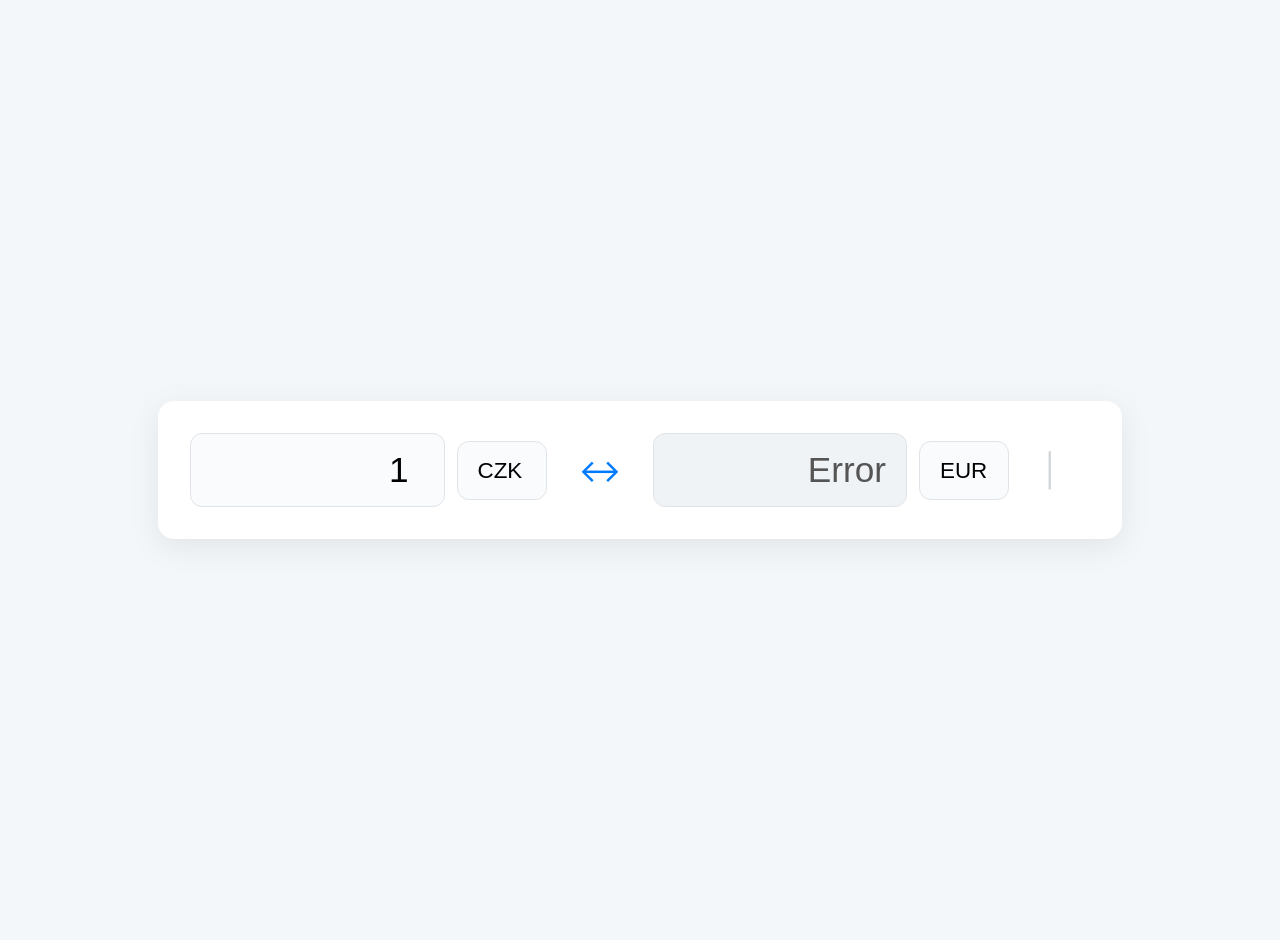
==== index.html @ b8d3005a "added static page conversion and extension support" ====
<!DOCTYPE html>
<html lang="en">
<head>
    <meta charset="UTF-8">
    <meta name="viewport" content="width=device-width, initial-scale=1.0">
    <title>Currency Converter</title>
    <link href="https://fonts.googleapis.com/css2?family=Inter:wght@400;500;600&display=swap" rel="stylesheet">
    <style>
        body {
            font-family: 'Inter', sans-serif;
            background-color: #f4f7fa;
            display: flex;
            justify-content: center;
            align-items: center;
            min-height: 100vh;
            margin: 0;
            padding: 20px;
            color: #333;
        }
        .container {
            background: white;
            padding: 32px;
            border-radius: 16px;
            box-shadow: 0 8px 32px rgba(0, 0, 0, 0.08);
            max-width: 900px;
            width: 100%;
            transition: all 0.3s ease;
        }
        .main {
            display: flex;
            align-items: center;
            justify-content: space-between;
            flex-wrap: wrap;
            gap: 20px;
        }
        .from-group, .to-group {
            display: flex;
            align-items: center;
            flex: 1;
            min-width: 250px;
        }
        input {
            font-size: 2.2rem;
            font-weight: 500;
            padding: 16px 20px;
            width: 100%;
            max-width: 240px;
            border: 1px solid #e0e4e8;
            border-radius: 12px;
            margin-right: 12px;
            text-align: right;
            background: #fafbfc;
            transition: border 0.2s ease;
        }
        input:focus {
            border-color: #007aff;
            outline: none;
        }
        input:disabled {
            background: #f0f3f6;
            color: #555;
        }
        select {
            font-size: 1.4rem;
            font-weight: 500;
            padding: 16px 20px;
            border: 1px solid #e0e4e8;
            border-radius: 12px;
            background: #fafbfc;
            cursor: pointer;
            appearance: none;
            transition: border 0.2s ease;
        }
        select:focus {
            border-color: #007aff;
            outline: none;
        }
        .swap {
            font-size: 2rem;
            cursor: pointer;
            color: #007aff;
            padding: 12px;
            border-radius: 50%;
            transition: background 0.2s ease, transform 0.2s ease;
        }
        .swap:hover {
            background: #e6f0ff;
            transform: rotate(180deg);
        }
        .separator {
            font-size: 2rem;
            color: #d0d4d8;
            margin: 0 16px;
        }
        .alt-group {
            display: flex;
            flex-direction: column;
            gap: 8px;
        }
        .alt {
            color: #6b7a8a;
            font-size: 1.1rem;
            font-weight: 400;
            white-space: nowrap;
        }
        @media (max-width: 768px) {
            .main {
                flex-direction: column;
                align-items: stretch;
            }
            .from-group, .to-group {
                min-width: auto;
            }
            input {
                max-width: none;
                font-size: 2rem;
            }
            select {
                font-size: 1.3rem;
            }
            .swap {
                margin: 16px 0;
                align-self: center;
            }
            .separator {
                display: none;
            }
            .alt-group {
                margin-top: 20px;
                align-self: flex-start;
            }
        }
        /* Dark mode */
        @media (prefers-color-scheme: dark) {
            body {
                background-color: #1a1d21;
                color: #e0e4e8;
            }
            .container {
                background: #24272b;
                box-shadow: 0 8px 32px rgba(0, 0, 0, 0.2);
            }
            input {
                background: #2c3034;
                border-color: #3a3e42;
                color: #e0e4e8;
            }
            input:disabled {
                background: #33373b;
                color: #a0a4a8;
            }
            select {
                background: #2c3034;
                border-color: #3a3e42;
                color: #e0e4e8;
            }
            .swap {
                color: #4da6ff;
            }
            .swap:hover {
                background: #2a3a4a;
            }
            .separator {
                color: #4a4e52;
            }
            .alt {
                color: #a0a4a8;
            }
        }
    </style>
</head>
<body>
    <div class="container">
        <div class="main">
            <div class="from-group">
                <input id="from-amount" type="number" value="1" min="0">
                <select id="from-curr">
                    <option selected>CZK</option>
                    <option>USD</option>
                    <option>EUR</option>
                    <option>CAD</option>
                    <option>ETH</option>
                    <option>BTC</option>
                    <option>SOL</option>
                </select>
            </div>
            <span class="swap" onclick="swapCurr()">&#x2194;</span>
            <div class="to-group">
                <input id="to-amount" type="text" disabled>
                <select id="to-curr">
                    <option>CZK</option>
                    <option>USD</option>
                    <option selected>EUR</option>
                    <option>CAD</option>
                    <option>ETH</option>
                    <option>BTC</option>
                    <option>SOL</option>
                </select>
            </div>
            <span class="separator">|</span>
            <div id="alternatives" class="alt-group"></div>
        </div>
    </div>
    <script>
        const currencies = ['CZK', 'USD', 'EUR', 'CAD', 'ETH', 'BTC', 'SOL'];
        const crypto = ['ETH', 'BTC', 'SOL'];

        function swapCurr() {
            const fromCurr = document.getElementById('from-curr');
            const toCurr = document.getElementById('to-curr');
            const temp = fromCurr.value;
            fromCurr.value = toCurr.value;
            toCurr.value = temp;
            updateConversion();
        }

        async function updateConversion() {
            const amount = parseFloat(document.getElementById('from-amount').value) || 1;
            const from = document.getElementById('from-curr').value;
            const to = document.getElementById('to-curr').value;
            const tsyms = currencies.filter(c => c !== from).join(',');
            const url = `https://min-api.cryptocompare.com/data/price?fsym=${from}&tsyms=${tsyms}`;

            try {
                const resp = await fetch(url);
                const data = await resp.json();
                if (data.Response === 'Error') {
                    throw new Error(data.Message);
                }

                const rate = data[to];
                const decimals = crypto.includes(to) ? 8 : 2;
                const toAmount = (amount * rate).toFixed(decimals);
                document.getElementById('to-amount').value = toAmount;

                const altDiv = document.getElementById('alternatives');
                altDiv.innerHTML = '';
                for (const curr in data) {
                    if (curr !== to) {
                        const altRate = data[curr];
                        const altDecimals = crypto.includes(curr) ? 8 : 2;
                        const altAmount = (amount * altRate).toFixed(altDecimals);
                        const p = document.createElement('div');
                        p.className = 'alt';
                        p.textContent = `(${altAmount} ${curr})`;
                        altDiv.appendChild(p);
                    }
                }
            } catch (e) {
                console.error(e);
                document.getElementById('to-amount').value = 'Error';
                document.getElementById('alternatives').innerHTML = '';
            }
        }

        document.getElementById('from-amount').addEventListener('input', updateConversion);
        document.getElementById('from-curr').addEventListener('change', updateConversion);
        document.getElementById('to-curr').addEventListener('change', updateConversion);
        updateConversion();
    </script>
</body>
</html>
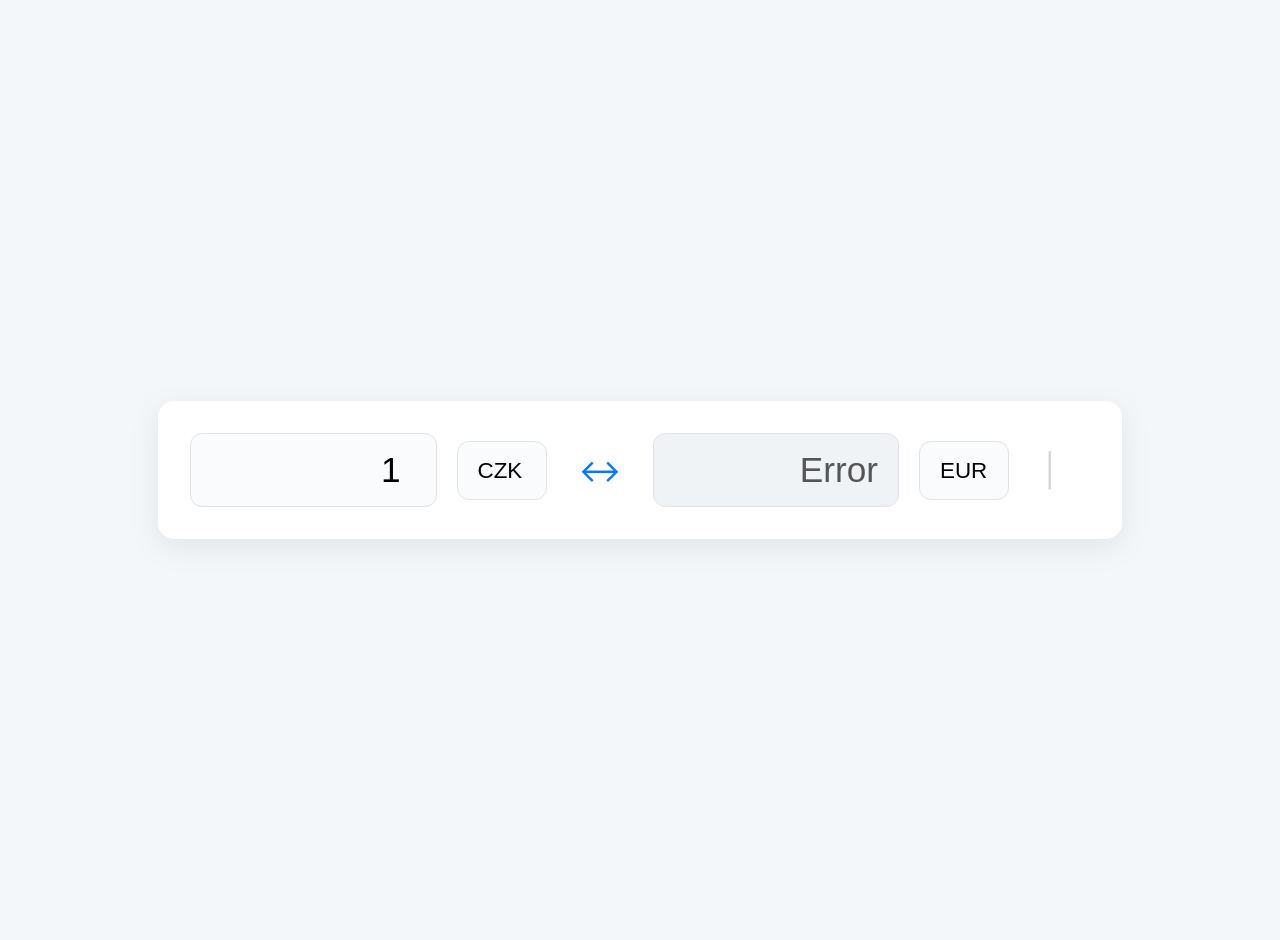
==== commit af247d84: "added agent and next md, moved duplicate code to shared" ====
--- a/index.html
+++ b/index.html
@@ -5,171 +5,9 @@
     <meta name="viewport" content="width=device-width, initial-scale=1.0">
     <title>Currency Converter</title>
     <link href="https://fonts.googleapis.com/css2?family=Inter:wght@400;500;600&display=swap" rel="stylesheet">
-    <style>
-        body {
-            font-family: 'Inter', sans-serif;
-            background-color: #f4f7fa;
-            display: flex;
-            justify-content: center;
-            align-items: center;
-            min-height: 100vh;
-            margin: 0;
-            padding: 20px;
-            color: #333;
-        }
-        .container {
-            background: white;
-            padding: 32px;
-            border-radius: 16px;
-            box-shadow: 0 8px 32px rgba(0, 0, 0, 0.08);
-            max-width: 900px;
-            width: 100%;
-            transition: all 0.3s ease;
-        }
-        .main {
-            display: flex;
-            align-items: center;
-            justify-content: space-between;
-            flex-wrap: wrap;
-            gap: 20px;
-        }
-        .from-group, .to-group {
-            display: flex;
-            align-items: center;
-            flex: 1;
-            min-width: 250px;
-        }
-        input {
-            font-size: 2.2rem;
-            font-weight: 500;
-            padding: 16px 20px;
-            width: 100%;
-            max-width: 240px;
-            border: 1px solid #e0e4e8;
-            border-radius: 12px;
-            margin-right: 12px;
-            text-align: right;
-            background: #fafbfc;
-            transition: border 0.2s ease;
-        }
-        input:focus {
-            border-color: #007aff;
-            outline: none;
-        }
-        input:disabled {
-            background: #f0f3f6;
-            color: #555;
-        }
-        select {
-            font-size: 1.4rem;
-            font-weight: 500;
-            padding: 16px 20px;
-            border: 1px solid #e0e4e8;
-            border-radius: 12px;
-            background: #fafbfc;
-            cursor: pointer;
-            appearance: none;
-            transition: border 0.2s ease;
-        }
-        select:focus {
-            border-color: #007aff;
-            outline: none;
-        }
-        .swap {
-            font-size: 2rem;
-            cursor: pointer;
-            color: #007aff;
-            padding: 12px;
-            border-radius: 50%;
-            transition: background 0.2s ease, transform 0.2s ease;
-        }
-        .swap:hover {
-            background: #e6f0ff;
-            transform: rotate(180deg);
-        }
-        .separator {
-            font-size: 2rem;
-            color: #d0d4d8;
-            margin: 0 16px;
-        }
-        .alt-group {
-            display: flex;
-            flex-direction: column;
-            gap: 8px;
-        }
-        .alt {
-            color: #6b7a8a;
-            font-size: 1.1rem;
-            font-weight: 400;
-            white-space: nowrap;
-        }
-        @media (max-width: 768px) {
-            .main {
-                flex-direction: column;
-                align-items: stretch;
-            }
-            .from-group, .to-group {
-                min-width: auto;
-            }
-            input {
-                max-width: none;
-                font-size: 2rem;
-            }
-            select {
-                font-size: 1.3rem;
-            }
-            .swap {
-                margin: 16px 0;
-                align-self: center;
-            }
-            .separator {
-                display: none;
-            }
-            .alt-group {
-                margin-top: 20px;
-                align-self: flex-start;
-            }
-        }
-        /* Dark mode */
-        @media (prefers-color-scheme: dark) {
-            body {
-                background-color: #1a1d21;
-                color: #e0e4e8;
-            }
-            .container {
-                background: #24272b;
-                box-shadow: 0 8px 32px rgba(0, 0, 0, 0.2);
-            }
-            input {
-                background: #2c3034;
-                border-color: #3a3e42;
-                color: #e0e4e8;
-            }
-            input:disabled {
-                background: #33373b;
-                color: #a0a4a8;
-            }
-            select {
-                background: #2c3034;
-                border-color: #3a3e42;
-                color: #e0e4e8;
-            }
-            .swap {
-                color: #4da6ff;
-            }
-            .swap:hover {
-                background: #2a3a4a;
-            }
-            .separator {
-                color: #4a4e52;
-            }
-            .alt {
-                color: #a0a4a8;
-            }
-        }
-    </style>
+    <link rel="stylesheet" href="currency-converter-extension/shared/converter.css">
 </head>
-<body>
+<body class="layout-centered">
     <div class="container">
         <div class="main">
             <div class="from-group">
@@ -201,62 +39,6 @@
             <div id="alternatives" class="alt-group"></div>
         </div>
     </div>
-    <script>
-        const currencies = ['CZK', 'USD', 'EUR', 'CAD', 'ETH', 'BTC', 'SOL'];
-        const crypto = ['ETH', 'BTC', 'SOL'];
-
-        function swapCurr() {
-            const fromCurr = document.getElementById('from-curr');
-            const toCurr = document.getElementById('to-curr');
-            const temp = fromCurr.value;
-            fromCurr.value = toCurr.value;
-            toCurr.value = temp;
-            updateConversion();
-        }
-
-        async function updateConversion() {
-            const amount = parseFloat(document.getElementById('from-amount').value) || 1;
-            const from = document.getElementById('from-curr').value;
-            const to = document.getElementById('to-curr').value;
-            const tsyms = currencies.filter(c => c !== from).join(',');
-            const url = `https://min-api.cryptocompare.com/data/price?fsym=${from}&tsyms=${tsyms}`;
-
-            try {
-                const resp = await fetch(url);
-                const data = await resp.json();
-                if (data.Response === 'Error') {
-                    throw new Error(data.Message);
-                }
-
-                const rate = data[to];
-                const decimals = crypto.includes(to) ? 8 : 2;
-                const toAmount = (amount * rate).toFixed(decimals);
-                document.getElementById('to-amount').value = toAmount;
-
-                const altDiv = document.getElementById('alternatives');
-                altDiv.innerHTML = '';
-                for (const curr in data) {
-                    if (curr !== to) {
-                        const altRate = data[curr];
-                        const altDecimals = crypto.includes(curr) ? 8 : 2;
-                        const altAmount = (amount * altRate).toFixed(altDecimals);
-                        const p = document.createElement('div');
-                        p.className = 'alt';
-                        p.textContent = `(${altAmount} ${curr})`;
-                        altDiv.appendChild(p);
-                    }
-                }
-            } catch (e) {
-                console.error(e);
-                document.getElementById('to-amount').value = 'Error';
-                document.getElementById('alternatives').innerHTML = '';
-            }
-        }
-
-        document.getElementById('from-amount').addEventListener('input', updateConversion);
-        document.getElementById('from-curr').addEventListener('change', updateConversion);
-        document.getElementById('to-curr').addEventListener('change', updateConversion);
-        updateConversion();
-    </script>
+    <script src="currency-converter-extension/shared/converter.js"></script>
 </body>
-</html>+</html>
--- a/currency-converter-extension/shared/converter.css
+++ b/currency-converter-extension/shared/converter.css
@@ -0,0 +1,248 @@
+:root {
+    --container-padding: 24px;
+    --container-radius: 12px;
+    --container-shadow: 0 4px 16px rgba(0, 0, 0, 0.08);
+    --main-gap: 16px;
+    --input-font-size: 1.8rem;
+    --input-padding: 12px 16px;
+    --input-max-width: none;
+    --select-font-size: 1.2rem;
+    --select-padding: 12px 16px;
+    --field-radius: 10px;
+    --swap-font-size: 1.6rem;
+}
+
+body {
+    font-family: 'Inter', sans-serif;
+    background-color: #f4f7fa;
+    margin: 0;
+    color: #333;
+}
+
+body.layout-centered {
+    display: flex;
+    justify-content: center;
+    align-items: center;
+    min-height: 100vh;
+    padding: 20px;
+    --container-padding: 32px;
+    --container-radius: 16px;
+    --container-shadow: 0 8px 32px rgba(0, 0, 0, 0.08);
+    --main-gap: 20px;
+    --input-font-size: 2.2rem;
+    --input-padding: 16px 20px;
+    --input-max-width: 240px;
+    --select-font-size: 1.4rem;
+    --select-padding: 16px 20px;
+    --field-radius: 12px;
+    --swap-font-size: 2rem;
+}
+
+body.layout-compact {
+    padding: 20px;
+    min-width: 400px;
+    max-width: 600px;
+}
+
+.container {
+    background: white;
+    padding: var(--container-padding);
+    border-radius: var(--container-radius);
+    box-shadow: var(--container-shadow);
+    width: 100%;
+}
+
+body.layout-centered .container {
+    max-width: 900px;
+    transition: all 0.3s ease;
+}
+
+.main {
+    display: flex;
+    flex-direction: column;
+    gap: var(--main-gap);
+}
+
+body.layout-centered .main {
+    align-items: center;
+    justify-content: space-between;
+    flex-direction: row;
+    flex-wrap: wrap;
+}
+
+.from-group,
+.to-group {
+    display: flex;
+    align-items: center;
+    gap: 8px;
+}
+
+body.layout-centered .from-group,
+body.layout-centered .to-group {
+    flex: 1;
+    min-width: 250px;
+}
+
+input {
+    font-size: var(--input-font-size);
+    font-weight: 500;
+    padding: var(--input-padding);
+    flex: 1;
+    border: 1px solid #e0e4e8;
+    border-radius: var(--field-radius);
+    text-align: right;
+    background: #fafbfc;
+    transition: border 0.2s ease;
+    width: 100%;
+    max-width: var(--input-max-width);
+}
+
+body.layout-centered input {
+    margin-right: 12px;
+}
+
+input:focus {
+    border-color: #007aff;
+    outline: none;
+}
+
+input:disabled {
+    background: #f0f3f6;
+    color: #555;
+}
+
+select {
+    font-size: var(--select-font-size);
+    font-weight: 500;
+    padding: var(--select-padding);
+    border: 1px solid #e0e4e8;
+    border-radius: var(--field-radius);
+    background: #fafbfc;
+    cursor: pointer;
+    appearance: none;
+    transition: border 0.2s ease;
+}
+
+select:focus {
+    border-color: #007aff;
+    outline: none;
+}
+
+.swap {
+    font-size: var(--swap-font-size);
+    cursor: pointer;
+    color: #007aff;
+    padding: 12px;
+    border-radius: 50%;
+    transition: background 0.2s ease, transform 0.2s ease;
+    align-self: center;
+}
+
+.swap:hover {
+    background: #e6f0ff;
+    transform: rotate(180deg);
+}
+
+.separator {
+    font-size: 2rem;
+    color: #d0d4d8;
+    margin: 0 16px;
+}
+
+.alt-group {
+    display: flex;
+    flex-direction: column;
+    gap: 8px;
+}
+
+.alt {
+    color: #6b7a8a;
+    font-size: 1.1rem;
+    font-weight: 400;
+    white-space: nowrap;
+}
+
+@media (max-width: 768px) {
+    body.layout-centered .main {
+        flex-direction: column;
+        align-items: stretch;
+    }
+
+    body.layout-centered .from-group,
+    body.layout-centered .to-group {
+        min-width: auto;
+    }
+
+    body.layout-centered input {
+        max-width: none;
+        margin-right: 0;
+        font-size: 2rem;
+    }
+
+    body.layout-centered select {
+        font-size: 1.3rem;
+    }
+
+    body.layout-centered .swap {
+        margin: 16px 0;
+        align-self: center;
+    }
+
+    body.layout-centered .separator {
+        display: none;
+    }
+
+    body.layout-centered .alt-group {
+        margin-top: 20px;
+        align-self: flex-start;
+    }
+}
+
+@media (prefers-color-scheme: dark) {
+    body {
+        background-color: #1a1d21;
+        color: #e0e4e8;
+    }
+
+    .container {
+        background: #24272b;
+        box-shadow: 0 4px 16px rgba(0, 0, 0, 0.2);
+    }
+
+    body.layout-centered .container {
+        box-shadow: 0 8px 32px rgba(0, 0, 0, 0.2);
+    }
+
+    input {
+        background: #2c3034;
+        border-color: #3a3e42;
+        color: #e0e4e8;
+    }
+
+    input:disabled {
+        background: #33373b;
+        color: #a0a4a8;
+    }
+
+    select {
+        background: #2c3034;
+        border-color: #3a3e42;
+        color: #e0e4e8;
+    }
+
+    .swap {
+        color: #4da6ff;
+    }
+
+    .swap:hover {
+        background: #2a3a4a;
+    }
+
+    .separator {
+        color: #4a4e52;
+    }
+
+    .alt {
+        color: #a0a4a8;
+    }
+}
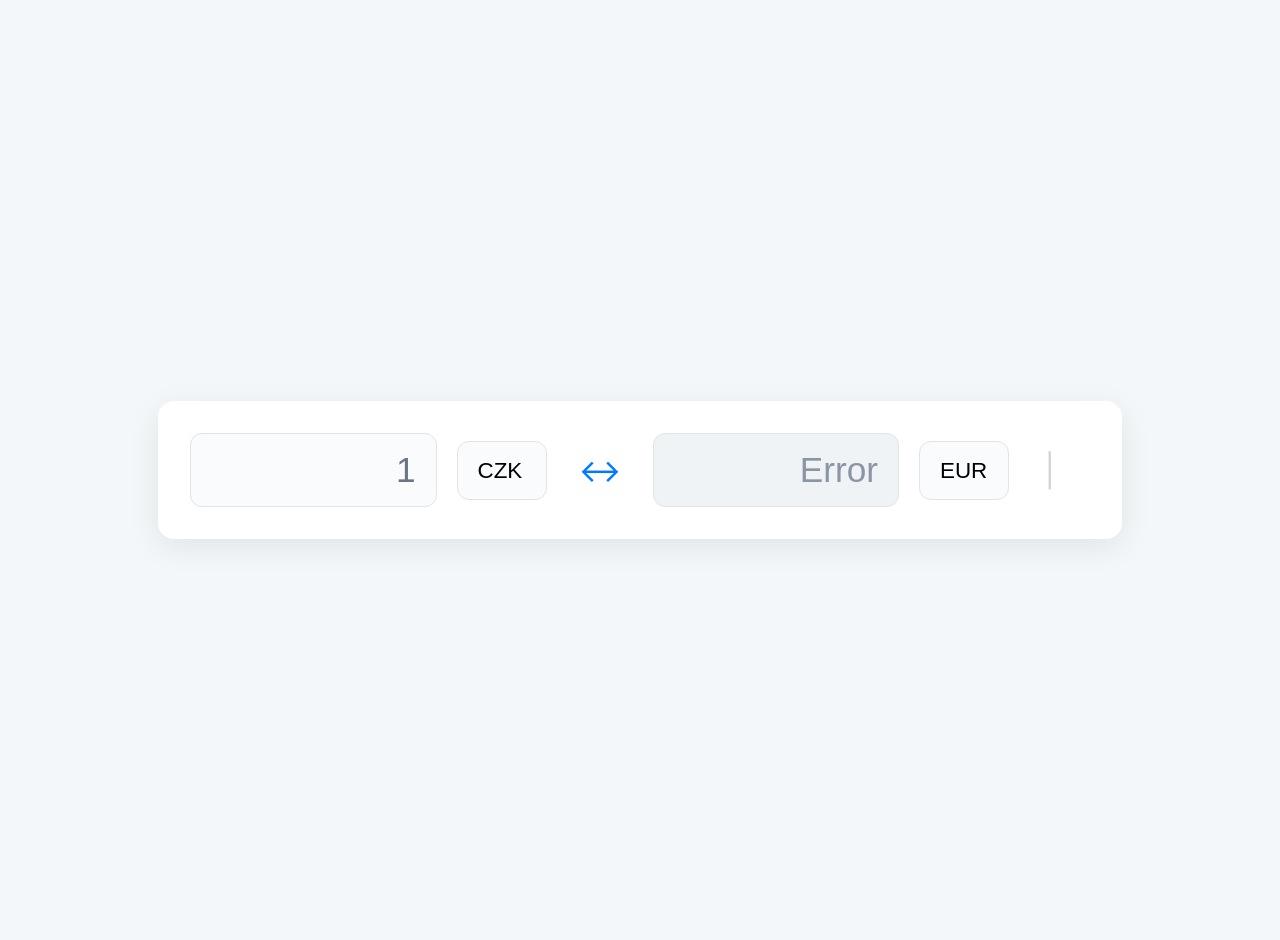
==== commit 69a3780c: "added thousand delimiter" ====
--- a/index.html
+++ b/index.html
@@ -11,7 +11,7 @@
     <div class="container">
         <div class="main">
             <div class="from-group">
-                <input id="from-amount" type="number" value="1" min="0">
+                <input id="from-amount" class="amount-input" type="text" inputmode="decimal" value="1">
                 <select id="from-curr">
                     <option selected>CZK</option>
                     <option>USD</option>
@@ -24,7 +24,7 @@
             </div>
             <span class="swap" onclick="swapCurr()">&#x2194;</span>
             <div class="to-group">
-                <input id="to-amount" type="text" disabled>
+                <input id="to-amount" class="amount-output" type="text" disabled>
                 <select id="to-curr">
                     <option>CZK</option>
                     <option>USD</option>
--- a/currency-converter-extension/shared/converter.css
+++ b/currency-converter-extension/shared/converter.css
@@ -95,6 +95,7 @@
     transition: border 0.2s ease;
     width: 100%;
     max-width: var(--input-max-width);
+    color: #5f6a78;
 }
 
 body.layout-centered input {
@@ -108,7 +109,12 @@
 
 input:disabled {
     background: #f0f3f6;
-    color: #555;
+    color: #8b95a3;
+}
+
+.amount-input,
+.amount-output {
+    color: #6b7584;
 }
 
 select {
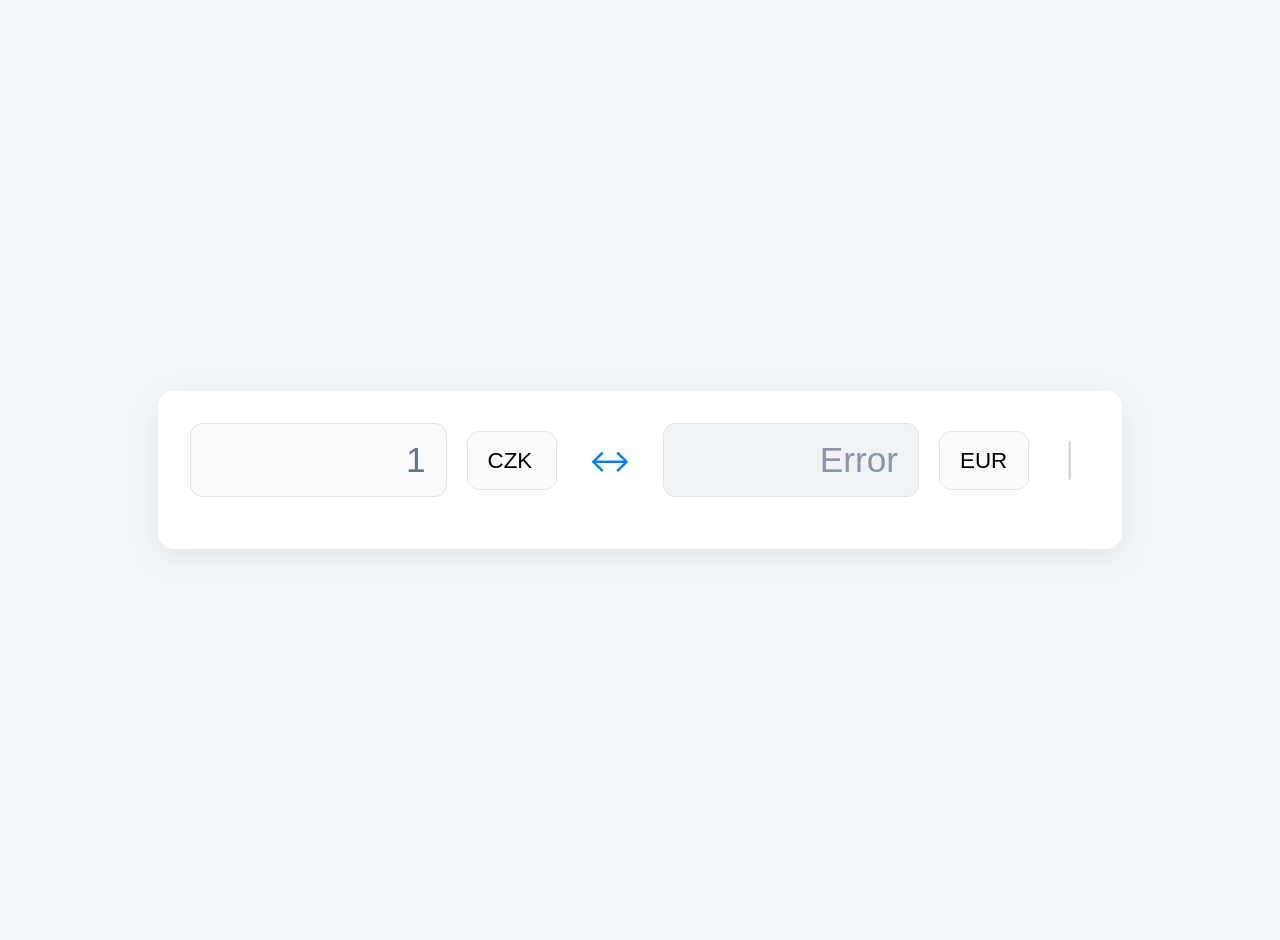
==== commit 8d473d8d: "added history for graph support" ====
--- a/index.html
+++ b/index.html
@@ -39,6 +39,7 @@
             <div id="alternatives" class="alt-group"></div>
         </div>
     </div>
+    <script src="currency-converter-extension/shared/history.js"></script>
     <script src="currency-converter-extension/shared/converter.js"></script>
 </body>
 </html>
--- a/currency-converter-extension/shared/converter.css
+++ b/currency-converter-extension/shared/converter.css
@@ -159,6 +159,14 @@
     display: flex;
     flex-direction: column;
     gap: 8px;
+    min-width: 0;
+}
+
+body.layout-centered .alt-group {
+    flex: 0 0 220px;
+    max-width: 220px;
+    align-self: stretch;
+    margin-left: auto;
 }
 
 .alt {
@@ -166,6 +174,9 @@
     font-size: 1.1rem;
     font-weight: 400;
     white-space: nowrap;
+    display: block;
+    width: 100%;
+    overflow: hidden;
 }
 
 @media (max-width: 768px) {
@@ -201,6 +212,8 @@
     body.layout-centered .alt-group {
         margin-top: 20px;
         align-self: flex-start;
+        flex: 1 1 auto;
+        max-width: none;
     }
 }
 
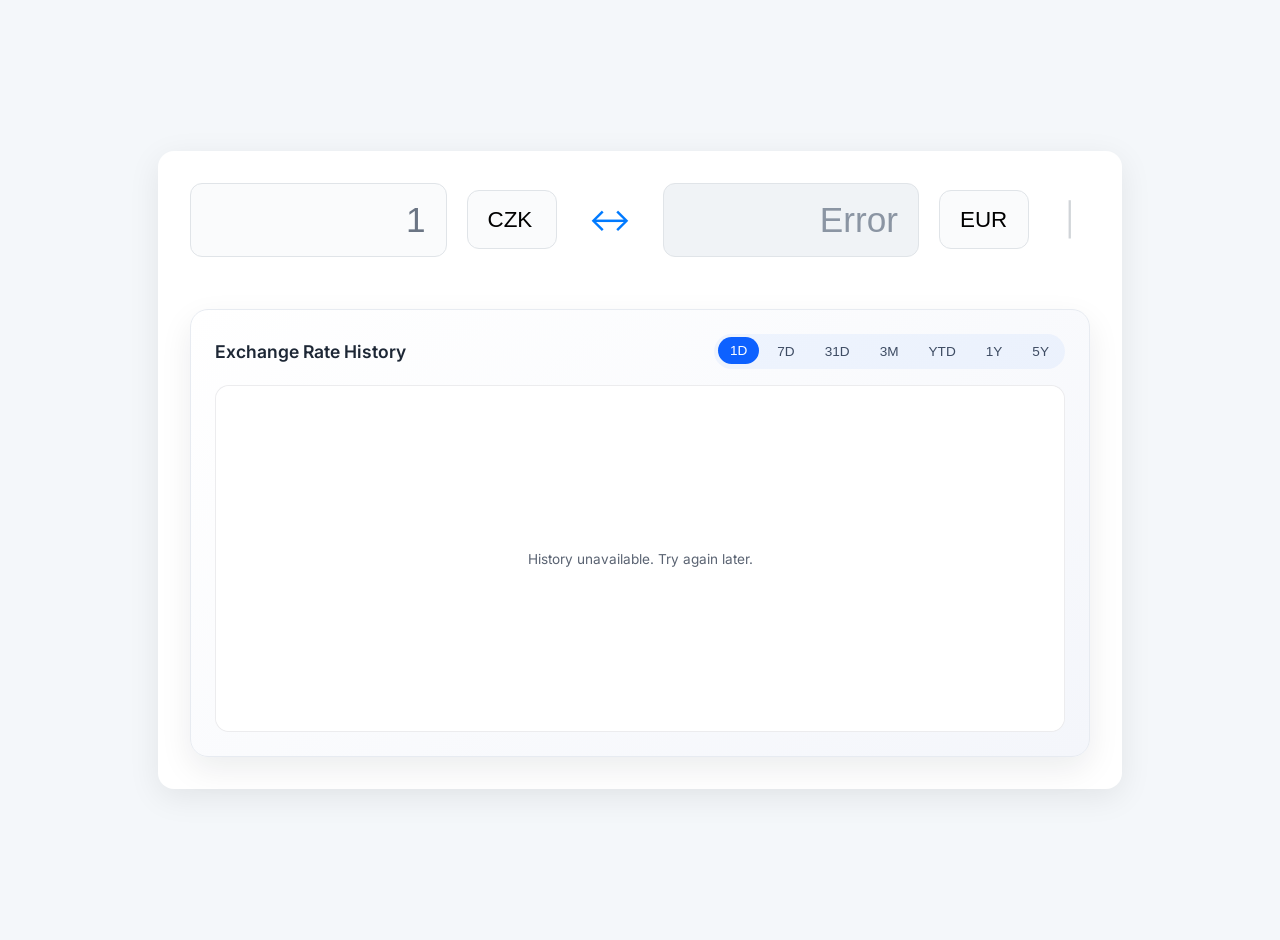
==== commit ca31a4f4: "added graph for historical data" ====
--- a/index.html
+++ b/index.html
@@ -38,8 +38,27 @@
             <span class="separator">|</span>
             <div id="alternatives" class="alt-group"></div>
         </div>
+        <section class="chart-section" aria-labelledby="chart-title">
+            <header class="chart-header">
+                <h2 id="chart-title" class="chart-title">Exchange Rate History</h2>
+                <div class="chart-range" role="group" aria-label="Select time range">
+                    <button class="range-button is-active" data-range="1d">1D</button>
+                    <button class="range-button" data-range="7d">7D</button>
+                    <button class="range-button" data-range="31d">31D</button>
+                    <button class="range-button" data-range="3m">3M</button>
+                    <button class="range-button" data-range="YTD">YTD</button>
+                    <button class="range-button" data-range="1y">1Y</button>
+                    <button class="range-button" data-range="5y">5Y</button>
+                </div>
+            </header>
+            <div class="chart-body">
+                <canvas id="history-chart" width="900" height="360"></canvas>
+                <div id="chart-status" class="chart-status" role="status" aria-live="polite"></div>
+            </div>
+        </section>
     </div>
     <script src="currency-converter-extension/shared/history.js"></script>
+    <script src="currency-converter-extension/shared/chart.js"></script>
     <script src="currency-converter-extension/shared/converter.js"></script>
 </body>
 </html>
--- a/currency-converter-extension/shared/converter.css
+++ b/currency-converter-extension/shared/converter.css
@@ -179,6 +179,95 @@
     overflow: hidden;
 }
 
+.chart-section {
+    margin-top: 32px;
+    padding: 24px;
+    border: 1px solid #e7ebf1;
+    border-radius: 18px;
+    background: linear-gradient(145deg, #ffffff 0%, #f4f6fb 100%);
+    box-shadow: 0 12px 32px rgba(15, 23, 42, 0.08);
+}
+
+.chart-header {
+    display: flex;
+    align-items: center;
+    justify-content: space-between;
+    flex-wrap: wrap;
+    gap: 12px;
+    margin-bottom: 16px;
+}
+
+.chart-title {
+    margin: 0;
+    font-size: 1.1rem;
+    font-weight: 600;
+    color: #1d2735;
+}
+
+.chart-range {
+    display: inline-flex;
+    gap: 6px;
+    background: rgba(13, 97, 255, 0.05);
+    padding: 4px;
+    border-radius: 999px;
+}
+
+.range-button {
+    border: none;
+    background: transparent;
+    color: #3e4c63;
+    font-weight: 500;
+    font-size: 0.85rem;
+    padding: 6px 12px;
+    border-radius: 999px;
+    cursor: pointer;
+    transition: background-color 0.2s ease, color 0.2s ease, transform 0.2s ease;
+}
+
+.range-button:hover {
+    background: rgba(13, 97, 255, 0.12);
+}
+
+.range-button.is-active {
+    background: #0d61ff;
+    color: #fff;
+    transform: translateY(-1px);
+}
+
+.chart-body {
+    position: relative;
+    background: #fff;
+    border-radius: 14px;
+    padding: 12px 12px 4px;
+    border: 1px solid rgba(15, 23, 42, 0.08);
+}
+
+.chart-body canvas {
+    width: 100%;
+    height: auto;
+    display: block;
+}
+
+.chart-status {
+    position: absolute;
+    inset: 0;
+    display: flex;
+    align-items: center;
+    justify-content: center;
+    font-size: 0.85rem;
+    color: #5a6372;
+    background: rgba(255, 255, 255, 0.92);
+    border-radius: 14px;
+    opacity: 0;
+    pointer-events: none;
+    transition: opacity 0.2s ease;
+}
+
+.chart-status.is-visible {
+    opacity: 1;
+    pointer-events: auto;
+}
+
 @media (max-width: 768px) {
     body.layout-centered .main {
         flex-direction: column;
@@ -215,6 +304,21 @@
         flex: 1 1 auto;
         max-width: none;
     }
+
+    .chart-section {
+        margin-top: 20px;
+        padding: 20px;
+    }
+
+    .chart-header {
+        flex-direction: column;
+        align-items: flex-start;
+    }
+
+    .chart-range {
+        width: 100%;
+        justify-content: space-between;
+    }
 }
 
 @media (prefers-color-scheme: dark) {
@@ -264,4 +368,36 @@
     .alt {
         color: #a0a4a8;
     }
-}
+
+    .chart-section {
+        background: linear-gradient(145deg, #232730 0%, #1a1d26 100%);
+        border-color: #303644;
+        box-shadow: 0 16px 40px rgba(0, 0, 0, 0.45);
+    }
+
+    .chart-title {
+        color: #e4e8f1;
+    }
+
+    .chart-range {
+        background: rgba(77, 166, 255, 0.12);
+    }
+
+    .range-button {
+        color: #c2cad9;
+    }
+
+    .range-button:hover {
+        background: rgba(77, 166, 255, 0.22);
+    }
+
+    .chart-body {
+        background: #1e222b;
+        border-color: #2d3341;
+    }
+
+    .chart-status {
+        background: rgba(17, 20, 27, 0.88);
+        color: #a8b2c4;
+    }
+}
